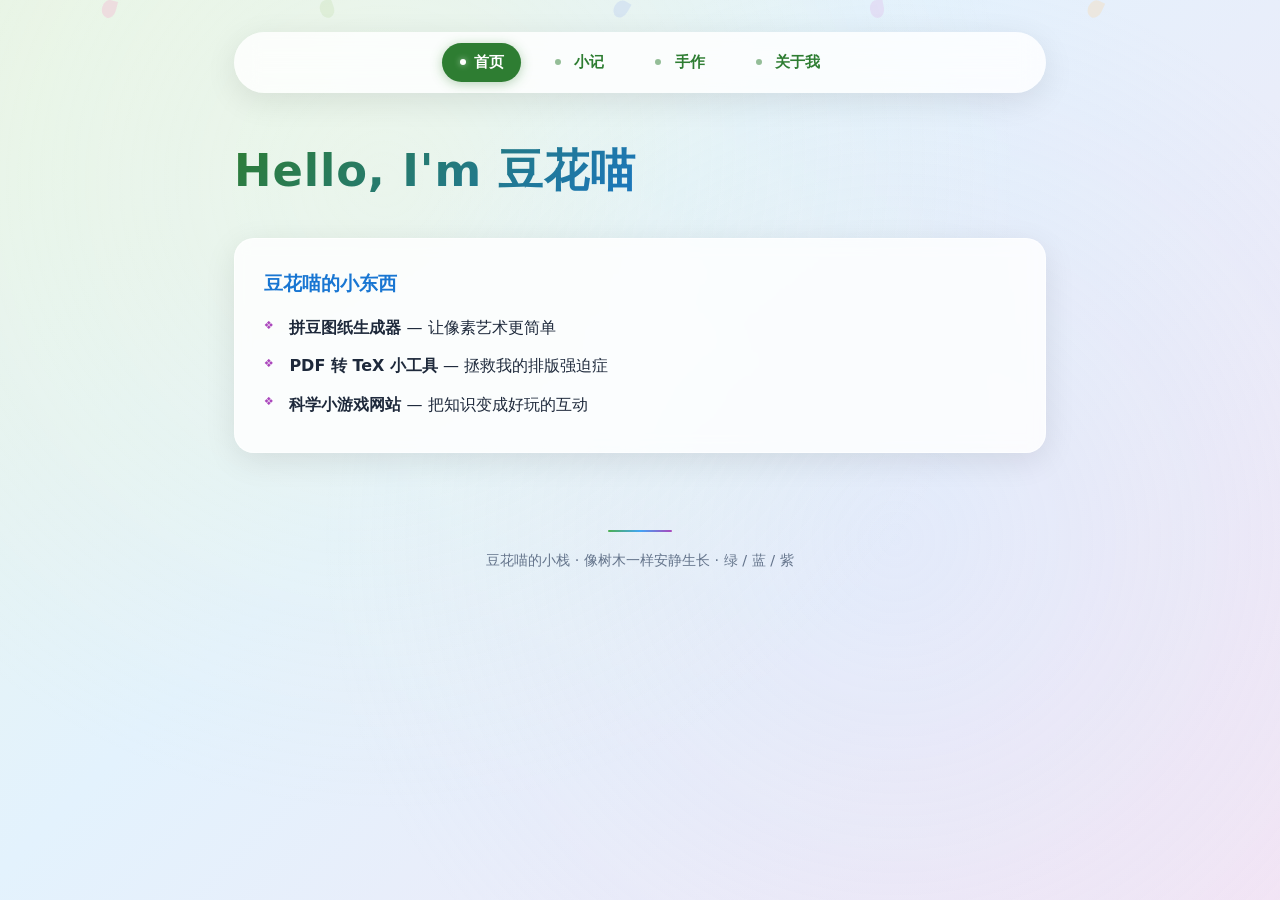
==== index.html @ dd097cd1 "Add double integral principles blog post" ====
<!DOCTYPE html>
<html lang="zh-CN">
<head>
<meta charset="UTF-8">
<meta name="viewport" content="width=device-width, initial-scale=1.0">
<title>豆花喵的小栈</title>
<style>
  /* ===== 设计令牌 ===== */
  :root {
    --green:       #2E7D32;
    --green-light: #4CAF50;
    --green-pale:  #e8f5e9;
    --blue:        #1976D2;
    --blue-light:  #42A5F5;
    --blue-pale:   #e3f2fd;
    --purple:      #7B1FA2;
    --purple-light:#AB47BC;
    --purple-pale: #f3e5f5;
    --text:        #1e293b;
    --text-muted:  #64748b;
    --bg:          #f1f8e9;
    --card-bg:     rgba(255,255,255,0.82);
    --card-border: rgba(255,255,255,0.55);
    --shadow-sm:   0 4px 16px rgba(0,0,0,0.06);
    --shadow-md:   0 8px 32px rgba(0,0,0,0.09);
    --shadow-lg:   0 12px 40px rgba(0,0,0,0.13);
    --radius-sm:   12px;
    --radius-md:   20px;
    --radius-full: 50px;
    --transition:  0.3s cubic-bezier(.4,0,.2,1);
  }

  /* ===== 重置 ===== */
  *, *::before, *::after { margin:0; padding:0; box-sizing:border-box; }

  /* ===== 全局 ===== */
  body {
    font-family: 'Segoe UI', 'PingFang SC', system-ui, -apple-system, sans-serif;
    background: linear-gradient(135deg, var(--green-pale) 0%, var(--blue-pale) 40%, var(--purple-pale) 100%) fixed;
    color: var(--text);
    min-height: 100vh;
    overflow-x: hidden;
    line-height: 1.7;
  }

  /* ===== 柔和光晕背景 ===== */
  body::before {
    content: '';
    position: fixed; inset: 0;
    background:
      radial-gradient(circle at 30% 20%, rgba(255,255,200,0.22) 0%, transparent 55%),
      radial-gradient(circle at 70% 60%, rgba(200,230,255,0.20) 0%, transparent 55%);
    pointer-events: none; z-index: 0;
    animation: sunShift 20s infinite alternate ease-in-out;
  }
  @keyframes sunShift {
    from { transform: translate(0,0); }
    to   { transform: translate(3%, 2%); }
  }

  /* ===== 飘落花瓣（纯 CSS，不用 emoji） ===== */
  .petal {
    position: fixed;
    z-index: 0;
    pointer-events: none;
    animation: fall linear infinite;
  }
  .petal::after {
    content: '';
    display: block;
    width: 14px;
    height: 18px;
    border-radius: 50% 0 50% 50%;
    background: var(--color, #e8b4c8);
    opacity: 0.55;
    transform: rotate(var(--rot, 0deg));
  }
  .petal:nth-child(1) { left: 8%;  --color:#f0c8d8; --rot:15deg;  animation-duration:14s; animation-delay: 0s; }
  .petal:nth-child(2) { left:25%;  --color:#d4e8c8; --rot:-20deg; animation-duration:18s; animation-delay:-5s; }
  .petal:nth-child(3) { left:48%;  --color:#c8d8f0; --rot:30deg;  animation-duration:12s; animation-delay:-10s;}
  .petal:nth-child(4) { left:68%;  --color:#e0d0f0; --rot:-10deg; animation-duration:16s; animation-delay:-3s; }
  .petal:nth-child(5) { left:85%;  --color:#f0e0c8; --rot:25deg;  animation-duration:20s; animation-delay:-8s; }
  @keyframes fall {
    0%   { transform: translateY(-10vh) translateX(0)    rotate(0deg);  opacity:0; }
    8%   { opacity:0.55; }
    92%  { opacity:0.55; }
    100% { transform: translateY(110vh) translateX(30px) rotate(360deg); opacity:0; }
  }

  /* ===== 布局 ===== */
  .container {
    max-width: 860px;
    margin: 0 auto;
    padding: 2rem 1.5rem 1rem;
    position: relative;
    z-index: 1;
  }

  /* ===== 导航 ===== */
  nav {
    display: flex;
    gap: 1rem;
    justify-content: center;
    flex-wrap: wrap;
    margin-bottom: 2.5rem;
    background: var(--card-bg);
    backdrop-filter: blur(12px);
    -webkit-backdrop-filter: blur(12px);
    padding: 0.7rem 2rem;
    border-radius: var(--radius-full);
    box-shadow: var(--shadow-md);
    position: sticky;
    top: 1rem;
    z-index: 10;
  }
  nav a {
    text-decoration: none;
    font-weight: 600;
    color: var(--green);
    padding: 0.4rem 1.1rem;
    border-radius: var(--radius-full);
    transition: all var(--transition);
    font-size: 0.95rem;
    position: relative;
  }
  nav a::before {
    content: '';
    display: inline-block;
    width: 6px; height: 6px;
    border-radius: 50%;
    background: currentColor;
    margin-right: 0.5rem;
    vertical-align: middle;
    opacity: 0.5;
    transition: all var(--transition);
  }
  nav a:hover,
  nav a.active {
    background: var(--green);
    color: #fff;
    box-shadow: 0 2px 12px rgba(46,125,50,0.35);
  }
  nav a:hover::before,
  nav a.active::before {
    opacity: 1;
    background: #fff;
    box-shadow: 0 0 6px rgba(255,255,255,0.6);
  }

  /* ===== 页面切换 ===== */
  .page {
    display: none;
    animation: fadeUp 0.45s ease;
  }
  .page.active { display: block; }
  @keyframes fadeUp {
    from { opacity: 0; transform: translateY(14px); }
    to   { opacity: 1; transform: translateY(0); }
  }

  /* ===== 标题 ===== */
  h1 {
    font-size: 2.8rem;
    margin-bottom: 1.8rem;
    background: linear-gradient(135deg, var(--green) 0%, var(--blue) 60%, var(--purple) 100%);
    -webkit-background-clip: text;
    -webkit-text-fill-color: transparent;
    background-clip: text;
    font-weight: 800;
    letter-spacing: 0.02em;
  }
  h2 {
    font-size: 1.9rem;
    margin: 1.6rem 0 1.2rem;
    color: var(--green);
    padding-left: 1.2rem;
    position: relative;
    font-weight: 700;
  }
  h2::before {
    content: '';
    position: absolute;
    left: 0; top: 0.15em; bottom: 0.15em;
    width: 5px;
    border-radius: 3px;
    background: linear-gradient(180deg, var(--blue-light), var(--purple-light));
  }
  h2::after {
    content: '';
    display: block;
    width: 48px;
    height: 2px;
    background: linear-gradient(90deg, var(--green-light), transparent);
    margin-top: 0.35rem;
    border-radius: 1px;
  }
  h3 {
    margin: 0 0 0.5rem;
    color: var(--blue);
    font-size: 1.2rem;
    font-weight: 700;
  }
  h4 {
    margin: 1.2rem 0 0.5rem;
    color: var(--purple);
    font-size: 1.05rem;
    font-weight: 700;
    display: flex;
    align-items: center;
    gap: 0.45rem;
  }
  h4::before {
    content: '';
    display: inline-block;
    width: 8px; height: 8px;
    background: var(--purple-light);
    border-radius: 2px;
    transform: rotate(45deg);
    flex-shrink: 0;
  }

  /* ===== 卡片 ===== */
  .card {
    background: var(--card-bg);
    backdrop-filter: blur(8px);
    -webkit-backdrop-filter: blur(8px);
    border-radius: var(--radius-md);
    padding: 1.8rem;
    margin-bottom: 1.8rem;
    box-shadow: var(--shadow-md);
    border: 1px solid var(--card-border);
    transition: transform var(--transition), box-shadow var(--transition);
    position: relative;
    overflow: hidden;
  }
  .card::after {
    content: '';
    position: absolute;
    top: 0; left: 0; right: 0;
    height: 3px;
    background: linear-gradient(90deg, var(--green-light), var(--blue-light), var(--purple-light));
    opacity: 0;
    transition: opacity var(--transition);
  }
  .card:hover {
    transform: translateY(-4px);
    box-shadow: var(--shadow-lg);
  }
  .card:hover::after {
    opacity: 1;
  }

  /* ===== 标签 ===== */
  .tag {
    display: inline-block;
    padding: 0.2rem 0.8rem;
    border-radius: var(--radius-sm);
    font-size: 0.78rem;
    font-weight: 600;
    margin-right: 0.35rem;
    vertical-align: middle;
    color: #fff;
    background: var(--green-light);
    letter-spacing: 0.03em;
  }
  .tag.blue   { background: var(--blue-light); }
  .tag.purple { background: var(--purple-light); }

  /* ===== 按钮 ===== */
  .btn {
    display: inline-flex;
    align-items: center;
    gap: 0.5rem;
    background: linear-gradient(135deg, var(--green), var(--green-light));
    color: #fff;
    padding: 0.6rem 1.6rem;
    border-radius: var(--radius-full);
    text-decoration: none;
    font-weight: 600;
    font-size: 0.95rem;
    transition: all var(--transition);
    border: none;
    cursor: pointer;
    box-shadow: 0 2px 8px rgba(46,125,50,0.2);
  }
  .btn::after {
    content: '→';
    transition: transform 0.2s;
  }
  .btn:hover {
    transform: translateY(-2px);
    box-shadow: 0 6px 20px rgba(46,125,50,0.35);
  }
  .btn:hover::after {
    transform: translateX(3px);
  }

  /* ===== 博客列表 ===== */
  .blog-list .article-item {
    padding: 1.1rem 0;
    border-bottom: 1px solid rgba(0,0,0,0.06);
    position: relative;
    padding-left: 1.5rem;
  }
  .blog-list .article-item::before {
    content: '';
    position: absolute;
    left: 0; top: 1.5rem;
    width: 8px; height: 8px;
    border: 2px solid var(--green-light);
    border-radius: 50%;
    background: transparent;
    transition: all var(--transition);
  }
  .blog-list .article-item:hover::before {
    background: var(--green-light);
    box-shadow: 0 0 0 4px rgba(76,175,80,0.15);
  }
  .blog-list .article-item:last-child { border-bottom: none; }
  .date {
    font-size: 0.82rem;
    color: var(--text-muted);
    margin-bottom: 0.2rem;
    font-family: 'Cascadia Code', 'Fira Code', 'Consolas', monospace;
    letter-spacing: 0.04em;
  }

  /* ===== 功能列表 ===== */
  .feature-list {
    list-style: none;
    padding: 0;
  }
  .feature-list li {
    padding: 0.35rem 0 0.35rem 1.6rem;
    position: relative;
    line-height: 1.7;
  }
  .feature-list li::before {
    content: '❖';
    position: absolute;
    left: 0;
    color: var(--purple-light);
    font-size: 0.7rem;
    top: 0.45rem;
  }

  /* ===== 技术栈 / 许可证标签 ===== */
  .tech-stack,
  .license-tag {
    display: inline-block;
    padding: 0.3rem 0.85rem;
    border-radius: 8px;
    font-size: 0.84rem;
    margin: 0.4rem 0;
  }
  .tech-stack  {
    background: rgba(123,31,162,0.08);
    color: var(--purple);
    font-family: 'Cascadia Code', 'Fira Code', 'Consolas', monospace;
    border: 1px solid rgba(123,31,162,0.12);
  }
  .license-tag {
    background: rgba(25,118,210,0.08);
    color: var(--blue);
    border: 1px solid rgba(25,118,210,0.12);
  }

  /* ===== 提示框 ===== */
  .note {
    background: rgba(255,248,200,0.4);
    padding: 0.9rem 1.2rem;
    border-radius: var(--radius-sm);
    border-left: 4px solid var(--blue-light);
    margin: 1rem 0;
    font-size: 0.9rem;
    line-height: 1.65;
  }
  .note strong {
    color: var(--blue);
  }

  /* ===== 分隔装饰线 ===== */
  .ornament {
    display: flex;
    align-items: center;
    gap: 0.6rem;
    margin: 1.5rem 0;
    color: var(--text-muted);
    font-size: 0.88rem;
    font-style: italic;
  }
  .ornament::before,
  .ornament::after {
    content: '';
    flex: 1;
    height: 1px;
    background: linear-gradient(90deg, transparent, rgba(0,0,0,0.1), transparent);
  }

  /* ===== 页脚 ===== */
  footer {
    text-align: center;
    padding: 2rem 1rem 2.5rem;
    color: var(--text-muted);
    font-size: 0.9rem;
    position: relative;
    z-index: 1;
  }
  footer::before {
    content: '';
    display: block;
    width: 64px;
    height: 2px;
    background: linear-gradient(90deg, var(--green-light), var(--blue-light), var(--purple-light));
    margin: 0 auto 1rem;
    border-radius: 1px;
  }

  /* ===== 响应式 ===== */
  @media (max-width: 600px) {
    .container { padding: 1rem 1rem 0.5rem; }
    h1 { font-size: 2rem; }
    h2 { font-size: 1.5rem; }
    nav {
      gap: 0.3rem;
      padding: 0.55rem 0.8rem;
      border-radius: var(--radius-md);
      top: 0.5rem;
    }
    nav a { font-size: 0.82rem; padding: 0.3rem 0.6rem; }
    .card { padding: 1.2rem; }
  }
</style>
</head>
<body>

<!-- 飘落花瓣 —— 纯 CSS 绘制，无 emoji -->
<div class="petal" aria-hidden="true"></div>
<div class="petal" aria-hidden="true"></div>
<div class="petal" aria-hidden="true"></div>
<div class="petal" aria-hidden="true"></div>
<div class="petal" aria-hidden="true"></div>

<div class="container">
  <nav aria-label="主导航">
    <a href="#home"     class="nav-link active" data-page="home"     aria-current="page">首页</a>
    <a href="#blog"     class="nav-link"        data-page="blog">                     小记</a>
    <a href="#projects" class="nav-link"        data-page="projects">                 手作</a>
    <a href="#about"    class="nav-link"        data-page="about">                    关于我</a>
  </nav>

  <main>
    <!-- ========== 首页 ========== -->
    <section id="home" class="page active" aria-labelledby="home-title">
      <h1 id="home-title">Hello, I'm 豆花喵</h1>

      <div class="card">
        <h3>豆花喵的小东西</h3>
        <ul class="feature-list">
          <li><strong>拼豆图纸生成器</strong> — 让像素艺术更简单</li>
          <li><strong>PDF 转 TeX 小工具</strong> — 拯救我的排版强迫症</li>
          <li><strong>科学小游戏网站</strong> — 把知识变成好玩的互动</li>
        </ul>
      </div>
    </section>

    <!-- ========== 小记 ========== -->
    <section id="blog" class="page" aria-labelledby="blog-title">
      <h2 id="blog-title">学习与新发现</h2>
      <div class="blog-list">
        <article class="article-item">
          <p class="date">2026 · 07 · 04</p>
          <h3><a href="blog/geometric-applications-moments.html" style="text-decoration:none; color:inherit;">定积分的几何应用、二重积分与矩</a></h3>
          <p style="font-size:0.88rem; color:var(--text-muted); margin-top:0.2rem;">面积、旋转体体积（圆盘法/壳层法）、极坐标、二重积分；sin x与cos x的体积之争；矩的概念阶梯；七类错误地图</p>
        </article>
        <article class="article-item">
          <p class="date">2026 · 07 · 04</p>
          <h3><a href="blog/double-integral-principles.html" style="text-decoration:none; color:inherit;">二重积分：从原理到交换次序</a></h3>
          <p style="font-size:0.88rem; color:var(--text-muted); margin-top:0.2rem;">积分限→不等式→画区域→交换次序的底层逻辑；被积函数是切片还是整体？z=1时为什么积分等于面积</p>
        </article>
        <article class="article-item">
          <p class="date">2026 · 07 · 03</p>
          <h3><a href="blog/calculus-learning-journey.html" style="text-decoration:none; color:inherit;">从微积分到测度：一次深度学习漫游</a></h3>
          <p style="font-size:0.88rem; color:var(--text-muted); margin-top:0.2rem;">微积分基本定理、黎曼可积、勒贝格测度、多项式因式分解、定积分计算陷阱，以及与 DeepSeek 的一场数学对话</p>
        </article>
        <article class="article-item">
          <p class="date">2026 · 07 · 03</p>
          <h3><a href="blog/derivative-limit-integral.html" style="text-decoration:none; color:inherit;">求导、极限与积分：从定义到实战</a></h3>
          <p style="font-size:0.88rem; color:var(--text-muted); margin-top:0.2rem;">从导数定义推导全部求导公式；极限计算10类常见错误与10道找茬题；基本积分公式专项练习</p>
        </article>
        <article class="article-item">
          <p class="date">2026 · 07 · 03</p>
          <h3><a href="blog/advanced-integration-review.html" style="text-decoration:none; color:inherit;">进阶积分：错题复盘与技巧内化</a></h3>
          <p style="font-size:0.88rem; color:var(--text-muted); margin-top:0.2rem;">两轮强化训练覆盖凑微分、分部积分、三角换元、有理拆分；逐题详解 + 逐错复盘 + LIATE选u原则</p>
        </article>
        <article class="article-item">
          <p class="date">2026 · 06 · 28</p>
          <h3>怎么把 PDF 转成干净的 LaTeX？</h3>
        </article>
        <article class="article-item">
          <p class="date">2026 · 06 · 20</p>
          <h3>拼豆与像素艺术的数字魔法</h3>
        </article>
      </div>
      <div class="ornament">每次新发现，都会种在这片小森林里</div>
    </section>

    <!-- ========== 手作 ========== -->
    <section id="projects" class="page" aria-labelledby="projects-title">
      <h2 id="projects-title">我的手作项目</h2>

      <!-- 科学小游戏 -->
      <article class="card">
        <h3>"让人'啊'一声的科学问题" 闯关小游戏 <span class="tag purple">游戏</span><span class="tag">教育</span></h3>
        <p>一个面向小学中高年级的科学思维教育互动网站，用"看到奇怪现象 → 追问为什么"的方式，培养好奇心与科学探究精神。</p>

        <h4>双模式体验</h4>
        <ul class="feature-list">
          <li><strong>游客端</strong> — 无需密码，直接闯关答题，体验四种问题类型的思维挑战</li>
          <li><strong>教师演示端</strong> — 输入密码进入，逐步揭示问题背景、解题思路和完整答案，适合课堂教学演示</li>
        </ul>

        <h4>四道关卡</h4>
        <ul class="feature-list">
          <li><strong>情境问题</strong> — 生活中的奇怪现象：费曼的水杯取硬币、一只手喝倒扣水杯的水……从"这怎么可能？！"出发，感受观察现象 → 追问本质的探究过程</li>
          <li><strong>语言问题</strong> — 文字的奥秘：标点符号谜题、语序差异、一词多义，体会语言表达的精确性与丰富性，原来科学也需要"会说话"</li>
          <li><strong>策略问题</strong> — 量水与分药：5L 和 3L 水壶量出 4L 水的互动操作谜题，在多种方案中寻找最优解。教师端还有经典分药难题的三步拆解，让孩子体验"思考如何思考"</li>
          <li><strong>逻辑问题</strong> — 骑士与无赖：两条路、两个人、一个关键问题。通过角色扮演和表格分析，破解逻辑谜题，感受演绎推理的力量</li>
        </ul>

        <h4>设计特色</h4>
        <ul class="feature-list">
          <li>仙桃田园风格 Canvas 动态背景：远山、桃树、花瓣飘落</li>
          <li>童趣化卡片界面，彩虹渐变装饰，适合小学生使用</li>
          <li>响应式布局，适配电脑、平板和手机</li>
        </ul>

        <h4>内容来源与致谢</h4>
        <p style="font-size:0.9rem;">本游戏的问题设计，部分改编与参考自：</p>
        <ul class="feature-list" style="font-size:0.9rem;">
          <li>本人"三下乡"支教磨课期间制作的教学 PPT</li>
          <li>《浴缸里的惊叹：256 道让你恍然大悟的趣题》（顾森 著）</li>
        </ul>
        <p style="font-size:0.9rem;">在此对顾森老师表达诚挚的感谢。书中的精彩趣题为本游戏提供了核心的思维训练框架与灵感。</p>

        <p><span class="license-tag">CC BY-SA 4.0</span></p>

        <div style="margin-top:1rem;">
          <a href="https://g8cdzx23d8.coze.site" class="btn" target="_blank" rel="noopener">开始游戏</a>
        </div>
      </article>

      <!-- 拼豆图纸生成器 -->
      <article class="card">
        <h3>拼豆图纸生成器 <span class="tag">前端</span><span class="tag blue">创意</span></h3>
        <p>
          大学美育课要交手工作品，我没什么好手艺，打算拼豆。但碰上了比赛，时间紧，想请人帮忙，结果一问——拼豆设计稿要 50 块钱。算了。<br>
          刚好我的 Matlab 又坏了，干脆把 slandarer 大佬的 Matlab 拼豆图纸生成代码改成了 Python 版。
        </p>
        <p>现在，把任意图片一键转换为拼豆图纸，内置 Mard 221 色标准色卡，自动限制颜色数量，输出带色号和网格的像素对照图，非常适合手工拼豆制作参考。</p>

        <h4>功能亮点</h4>
        <ul class="feature-list">
          <li>支持任意尺寸的 JPG / PNG 图片，自动居中裁剪为正方形</li>
          <li>内置 Mard 拼豆官方 221 色卡，颜色还原度高</li>
          <li>可自定义像素尺寸（默认 50×50）和最大使用颜色数</li>
          <li>输出高清图纸，包含：带网格和坐标的像素图、每个像素块上标注的色号、右侧图例（色号、颜色块和所需豆子数量）</li>
          <li>纯 Python 实现，无需额外软件</li>
        </ul>

        <p><span class="tech-stack">Python 3 · NumPy · Matplotlib · Pillow</span></p>

        <h4>灵感与致谢</h4>
        <p style="font-size:0.9rem;">本项目的核心图像转换算法思路，受到了以下优秀作品的启发：</p>
        <ul class="feature-list" style="font-size:0.9rem;">
          <li>原作者：MATLAB-pairplot（GitHub）</li>
          <li>微信公众号：slandarer 随笔</li>
          <li>文章：《MATLAB | 如何使用 MATLAB 生成拼豆图纸》（2025-11-11）</li>
        </ul>
        <p style="font-size:0.9rem;">我重新用 Python 独立实现了拼豆图纸生成流程，并在 AI 辅助下进行了大量重构和功能扩展。颜色数据来源于公开的拼豆色库，本人独立整理并收录了 221 种颜色。</p>
        <p style="font-size:0.85rem; color:var(--text-muted);">原始 Matlab 代码的版权归原作者所有。本项目为个人学习、重构与创作实践的衍生作品，代码权利保留。如原作者认为有不妥之处，欢迎随时联系我，我会立刻配合调整。</p>

        <div style="margin-top:1rem;">
          <a href="https://github.com/Cecilia11-cc/perler-bead-generator" class="btn" target="_blank" rel="noopener">GitHub 仓库</a>
        </div>
      </article>

      <!-- PDF 转 TeX -->
      <article class="card">
        <h3>PDF → LaTeX 转换工具 <small style="font-weight:400;color:var(--text-muted);">via DeepSeek</small> <span class="tag blue">Python</span><span class="tag purple">工具</span></h3>
        <p>
          打比赛的时候我负责写论文，需要根据比赛模板来设计论文框架。可我还是 LaTeX 新手，对着模板发愁——忽然想到，能不能用 API 扫描模板，让模型帮我理解结构？
        </p>
        <p>
          结果真的成了。虽然字体、表格、图片的处理还很粗糙，但这个脚本已经能帮我把一篇 PDF 论文自动转成结构清晰的 LaTeX 草稿，省下了大量从零搭建框架的时间。
        </p>
        <p>一个 Python 脚本，调用 DeepSeek 大模型，将中文数学建模论文 PDF 自动转换为结构清晰的 LaTeX 文档。</p>

        <h4>能做什么</h4>
        <ul class="feature-list">
          <li>提取 PDF 中的全部文字（支持多页）</li>
          <li>自动生成符合中文排版习惯的 LaTeX 文件（ctexart）</li>
          <li>将原文中的公式转为 LaTeX 数学环境</li>
          <li>表格转为三线表（booktabs）</li>
          <li>保留图片、参考文献的占位符</li>
          <li>本地运行，你的 PDF 不会上传到任何地方（仅将提取的文字发送给 DeepSeek API）</li>
        </ul>

        <div class="note">
          <strong>已知限制（使用前必读）</strong><br>
          本项目是一个辅助工具，并非完美的一键转换方案。表格会被提取为纯文字需手动核对；图片转为占位符需手动导出插入；字体使用 ctexart 默认字体与原文档有差异。建议将输出视为"粗排草稿"，在此基础上手动精修，远比从零写起高效得多。
        </div>

        <p><span class="tech-stack">pdfplumber · openai · python-dotenv</span></p>

        <p><span class="license-tag">MIT License</span></p>

        <div style="margin-top:1rem;">
          <a href="https://github.com/Cecilia11-cc/pdf2latex-via-deepseek" class="btn" target="_blank" rel="noopener">GitHub 仓库</a>
        </div>
      </article>

      <div class="ornament">更多想法正在从草稿纸里发芽……</div>
    </section>

    <!-- ========== 关于我 ========== -->
    <section id="about" class="page" aria-labelledby="about-title">
      <h2 id="about-title">关于豆花喵</h2>
      <div class="card">
        <p>我是<strong>豆花喵</strong>，一个喜欢编程、设计和创造的女生。</p>
        <p>喜欢夏天。</p>
        <p>喜欢看恐怖电影，喜欢玩游戏。</p>
      </div>
      <p style="margin-top:1.2rem; color:var(--text-muted); font-style:italic;">想交流的话，在这里放你的邮箱或社交链接吧~</p>
    </section>
  </main>
</div>

<footer>
  豆花喵的小栈 · 像树木一样安静生长 · 绿 / 蓝 / 紫
</footer>

<script>
  (function () {
    var pages    = document.querySelectorAll('.page');
    var navLinks = document.querySelectorAll('.nav-link');

    function showPage(id) {
      for (var i = 0; i < pages.length; i++) {
        pages[i].classList.remove('active');
      }
      for (var j = 0; j < navLinks.length; j++) {
        navLinks[j].classList.remove('active');
        navLinks[j].removeAttribute('aria-current');
      }
      var page = document.getElementById(id);
      var link = document.querySelector('[data-page="' + id + '"]');
      if (page) page.classList.add('active');
      if (link) {
        link.classList.add('active');
        link.setAttribute('aria-current', 'page');
      }
    }

    for (var k = 0; k < navLinks.length; k++) {
      navLinks[k].addEventListener('click', function (e) {
        e.preventDefault();
        var id = this.dataset.page;
        showPage(id);
        history.pushState(null, '', '#' + id);
      });
    }

    window.addEventListener('popstate', function () {
      showPage(getHashId());
    });

    function getHashId() {
      var hash = window.location.hash.replace('#', '');
      return document.getElementById(hash) ? hash : 'home';
    }

    showPage(getHashId());
  })();
</script>

</body>
</html>
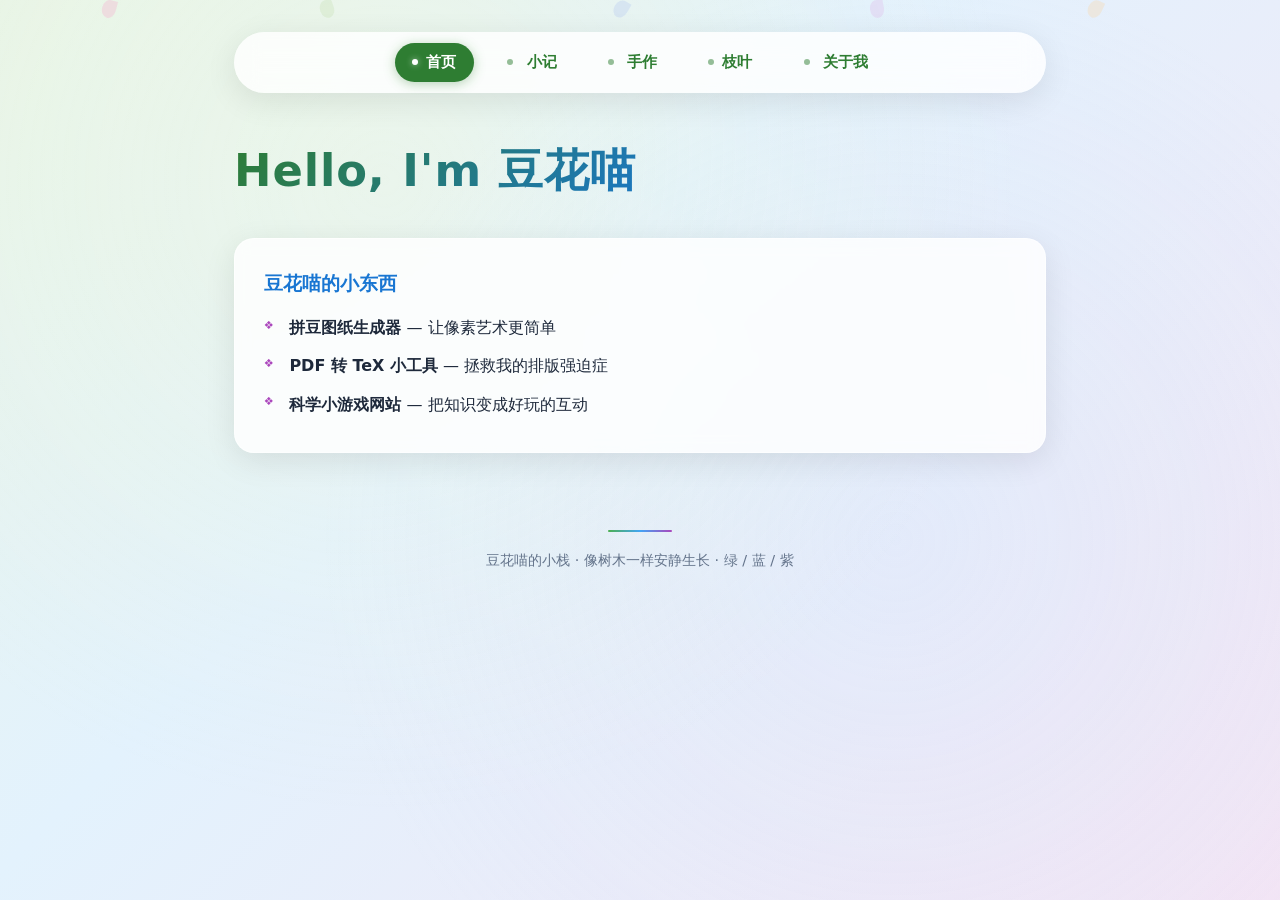
==== commit 55e9e543: "Move book recommendations to standalone garden.html with tree-branch-leaf design, add 枝叶 nav link" ====
--- a/index.html
+++ b/index.html
@@ -446,6 +446,7 @@
     <a href="#home"     class="nav-link active" data-page="home"     aria-current="page">首页</a>
     <a href="#blog"     class="nav-link"        data-page="blog">                     小记</a>
     <a href="#projects" class="nav-link"        data-page="projects">                 手作</a>
+    <a href="garden.html"                                                              >枝叶</a>
     <a href="#about"    class="nav-link"        data-page="about">                    关于我</a>
   </nav>
 
@@ -468,6 +469,21 @@
     <section id="blog" class="page" aria-labelledby="blog-title">
       <h2 id="blog-title">学习与新发现</h2>
       <div class="blog-list">
+        <article class="article-item">
+          <p class="date">2026 · 07 · 04</p>
+          <h3><a href="blog/analysis-level-practice.html" style="text-decoration:none; color:inherit;">数学分析级练习：概念、技巧与元思考</a></h3>
+          <p style="font-size:0.88rem; color:var(--text-muted); margin-top:0.2rem;">莱布尼茨公式三通道拆解、全微分视角、经典积分推导、极坐标的r、sin x的哲学隐喻</p>
+        </article>
+        <article class="article-item">
+          <p class="date">2026 · 07 · 04</p>
+          <h3><a href="blog/comprehensive-review-problems.html" style="text-decoration:none; color:inherit;">微积分综合复习题集</a></h3>
+          <p style="font-size:0.88rem; color:var(--text-muted); margin-top:0.2rem;">五大模块40+题：定积分应用、多元微分、二重积分、级数、微分方程——含详解与综合检测</p>
+        </article>
+        <article class="article-item">
+          <p class="date">2026 · 07 · 04</p>
+          <h3><a href="blog/double-integral-advanced-geometry.html" style="text-decoration:none; color:inherit;">二重积分进阶与空间几何生成</a></h3>
+          <p style="font-size:0.88rem; color:var(--text-muted); margin-top:0.2rem;">累次积分难度递增、X/Y型区域互换、对称简化；锥体vs抛物面；母线旋转与准线平移生成一切几何体</p>
+        </article>
         <article class="article-item">
           <p class="date">2026 · 07 · 04</p>
           <h3><a href="blog/geometric-applications-moments.html" style="text-decoration:none; color:inherit;">定积分的几何应用、二重积分与矩</a></h3>
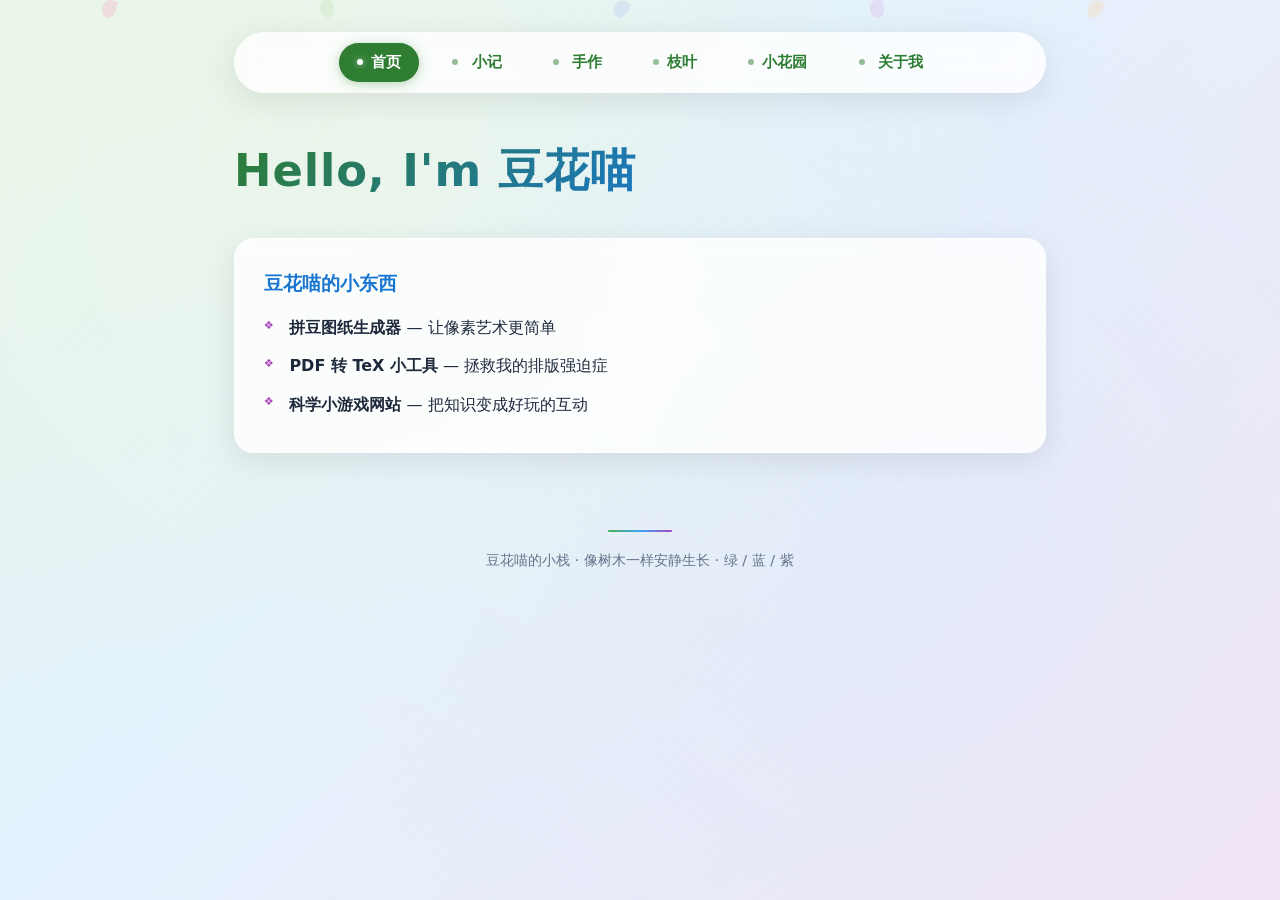
==== commit fafa5413: "Add 我的小花园 (little garden) interactive page" ====
--- a/index.html
+++ b/index.html
@@ -447,6 +447,7 @@
     <a href="#blog"     class="nav-link"        data-page="blog">                     小记</a>
     <a href="#projects" class="nav-link"        data-page="projects">                 手作</a>
     <a href="garden.html"                                                              >枝叶</a>
+    <a href="little-garden.html"                                                        >小花园</a>
     <a href="#about"    class="nav-link"        data-page="about">                    关于我</a>
   </nav>
 
@@ -469,6 +470,11 @@
     <section id="blog" class="page" aria-labelledby="blog-title">
       <h2 id="blog-title">学习与新发现</h2>
       <div class="blog-list">
+        <article class="article-item">
+          <p class="date">2026 · 08 · 16</p>
+          <h3><a href="blog/missing-data-mechanisms.html" style="text-decoration:none; color:inherit;">缺失数据的三种机制：MCAR、MAR 与 MNAR</a></h3>
+          <p style="font-size:0.88rem; color:var(--text-muted); margin-top:0.2rem;">从"数据为什么缺失"到"缺失与未观测变量的关系"；偏倚与无偏代表的含义，以及 MAR 里最容易被误解的一点</p>
+        </article>
         <article class="article-item">
           <p class="date">2026 · 07 · 04</p>
           <h3><a href="blog/analysis-level-practice.html" style="text-decoration:none; color:inherit;">数学分析级练习：概念、技巧与元思考</a></h3>
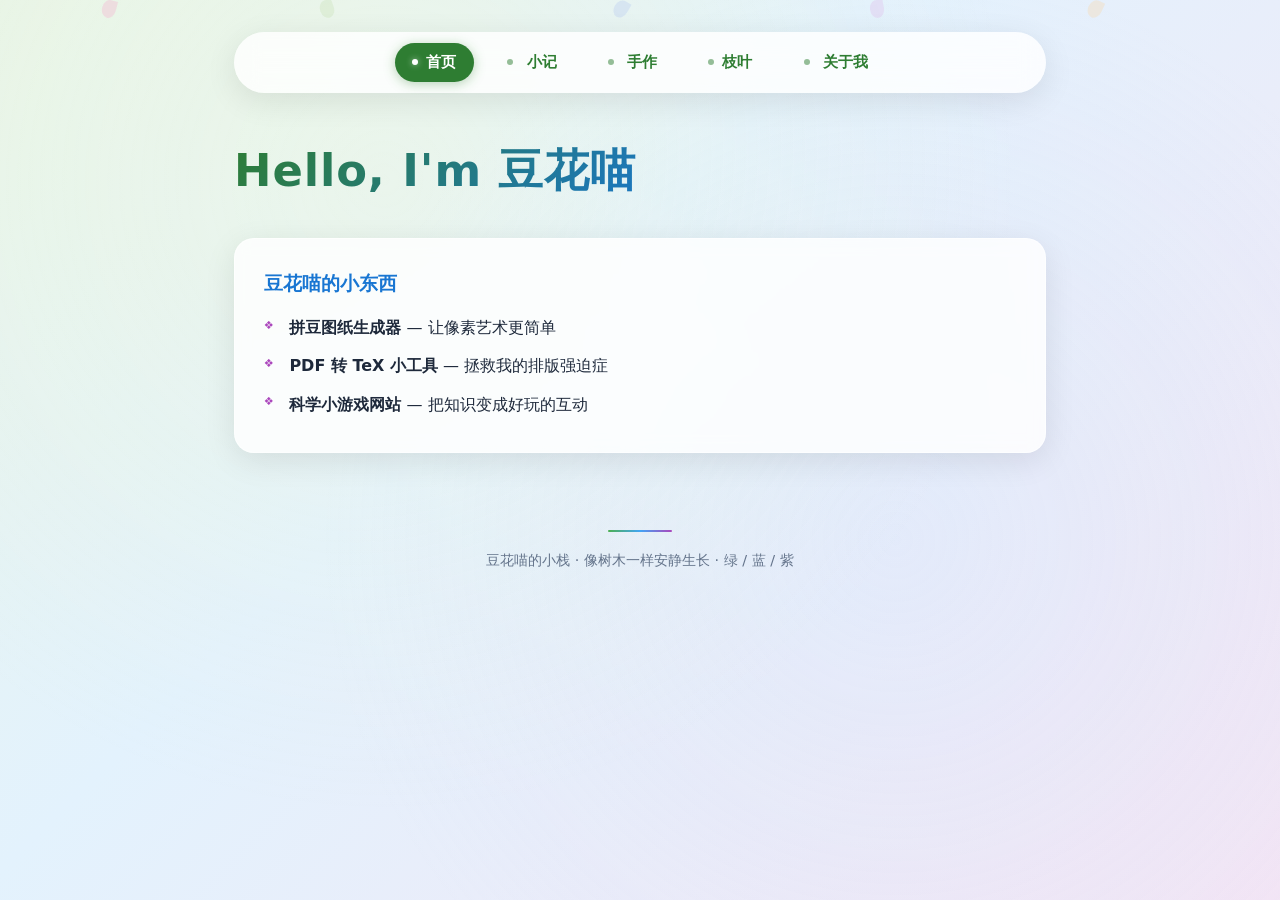
==== commit 054128d7: "Revert "Add 我的小花园 (little garden) interactive page" This reverts commit fafa5413895d22b94d89ea749871" ====
--- a/index.html
+++ b/index.html
@@ -447,7 +447,6 @@
     <a href="#blog"     class="nav-link"        data-page="blog">                     小记</a>
     <a href="#projects" class="nav-link"        data-page="projects">                 手作</a>
     <a href="garden.html"                                                              >枝叶</a>
-    <a href="little-garden.html"                                                        >小花园</a>
     <a href="#about"    class="nav-link"        data-page="about">                    关于我</a>
   </nav>
 
